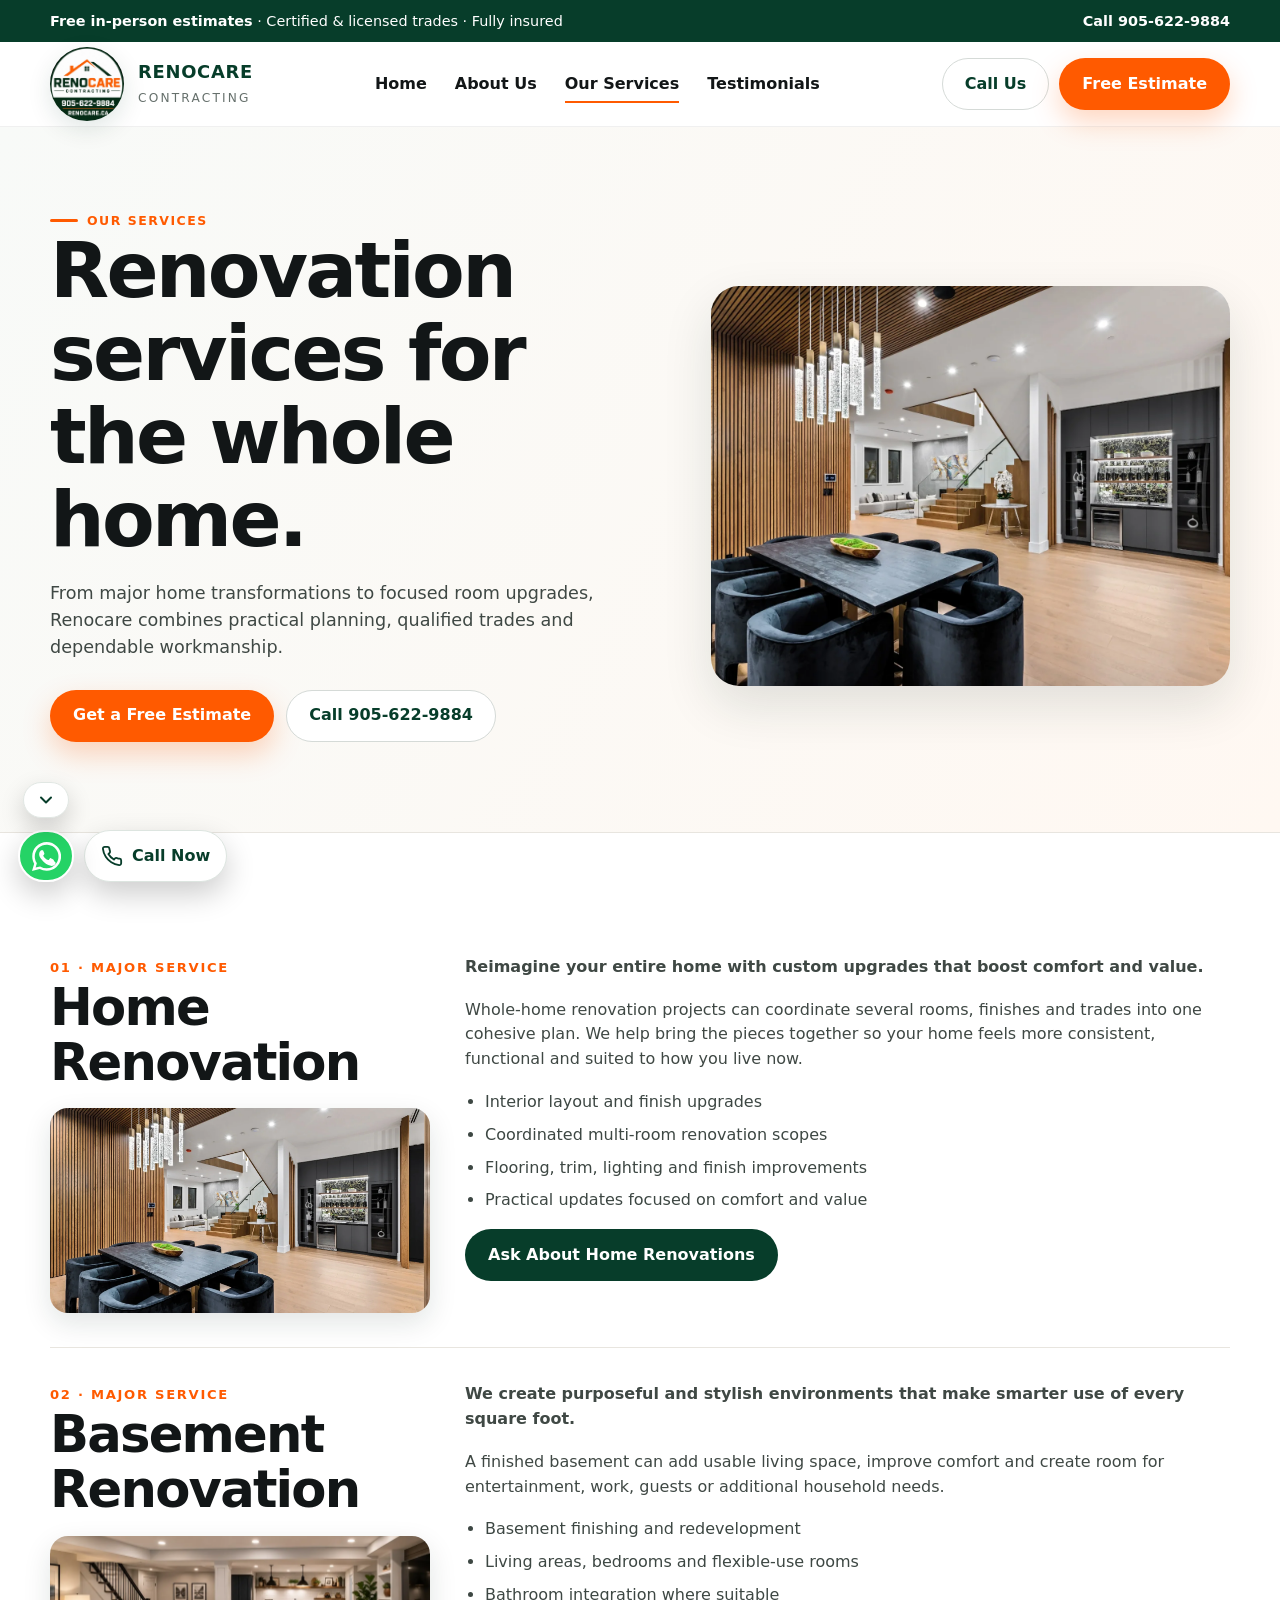
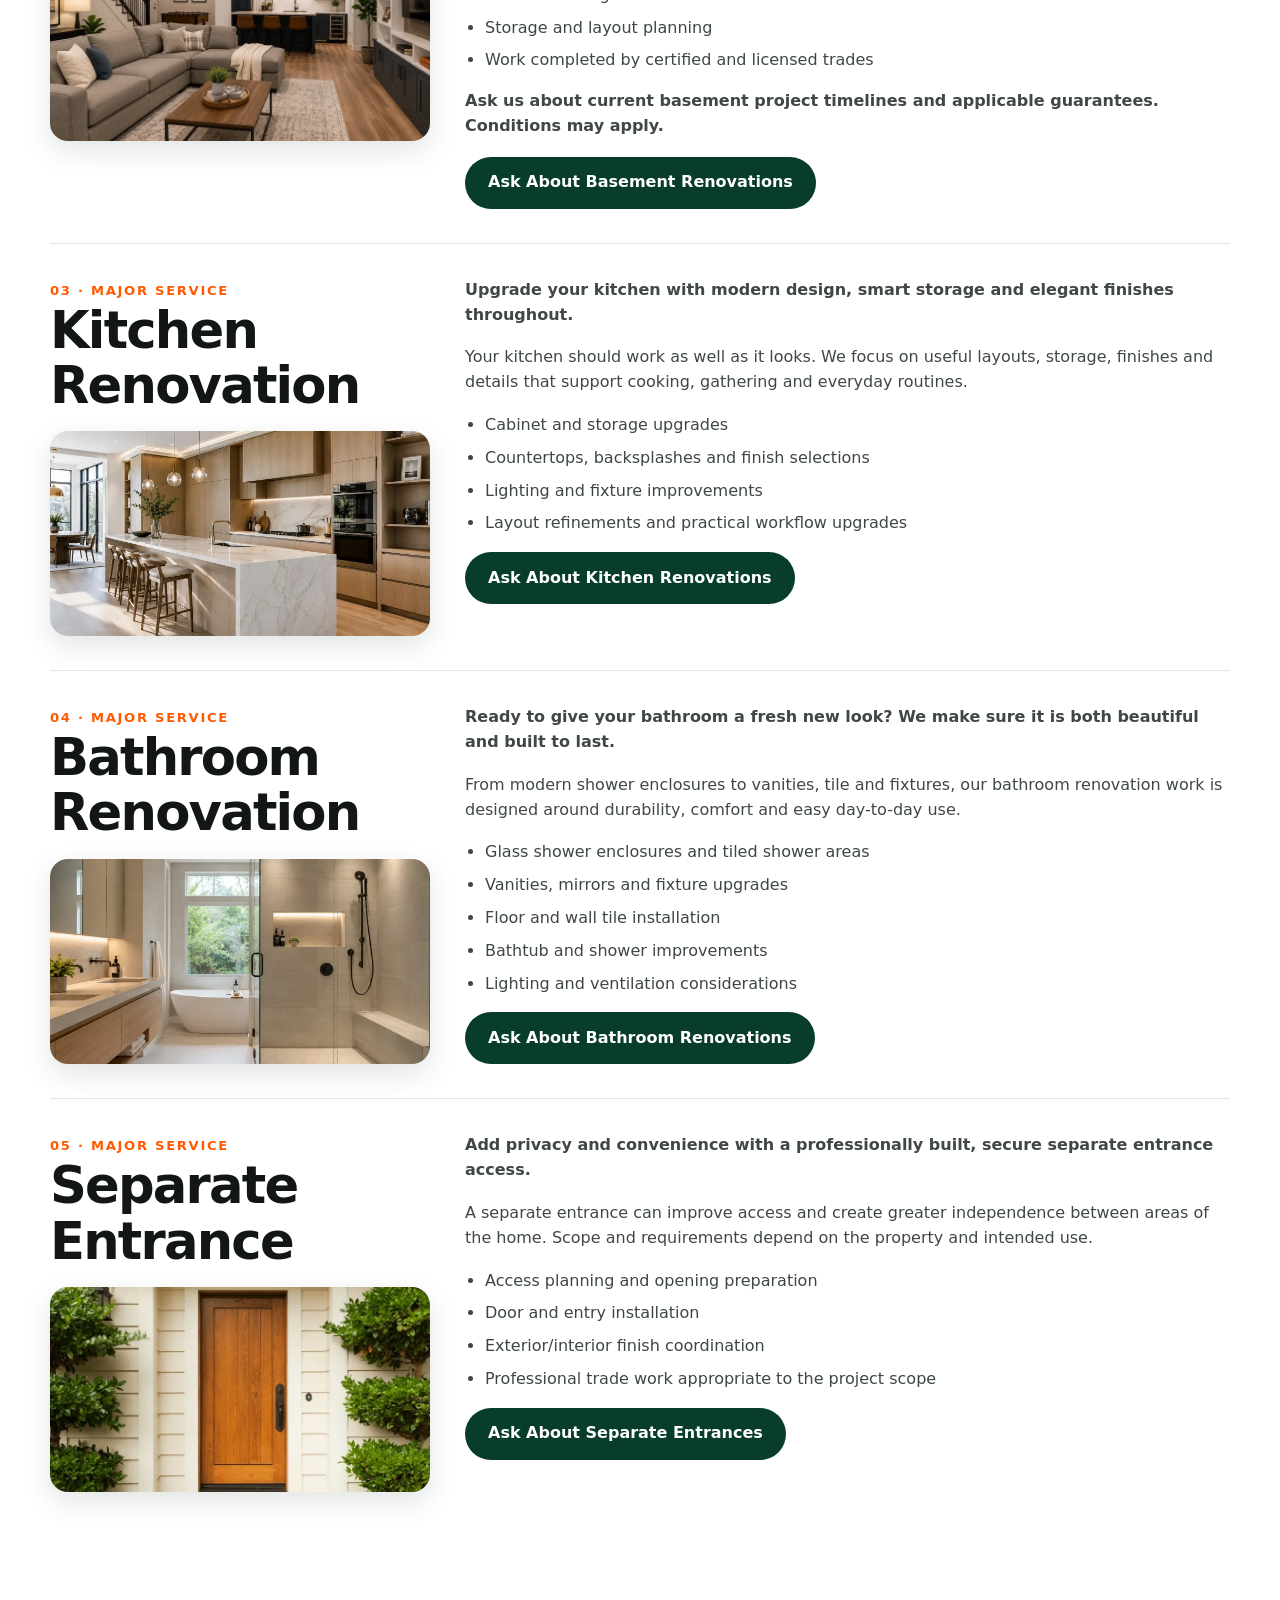
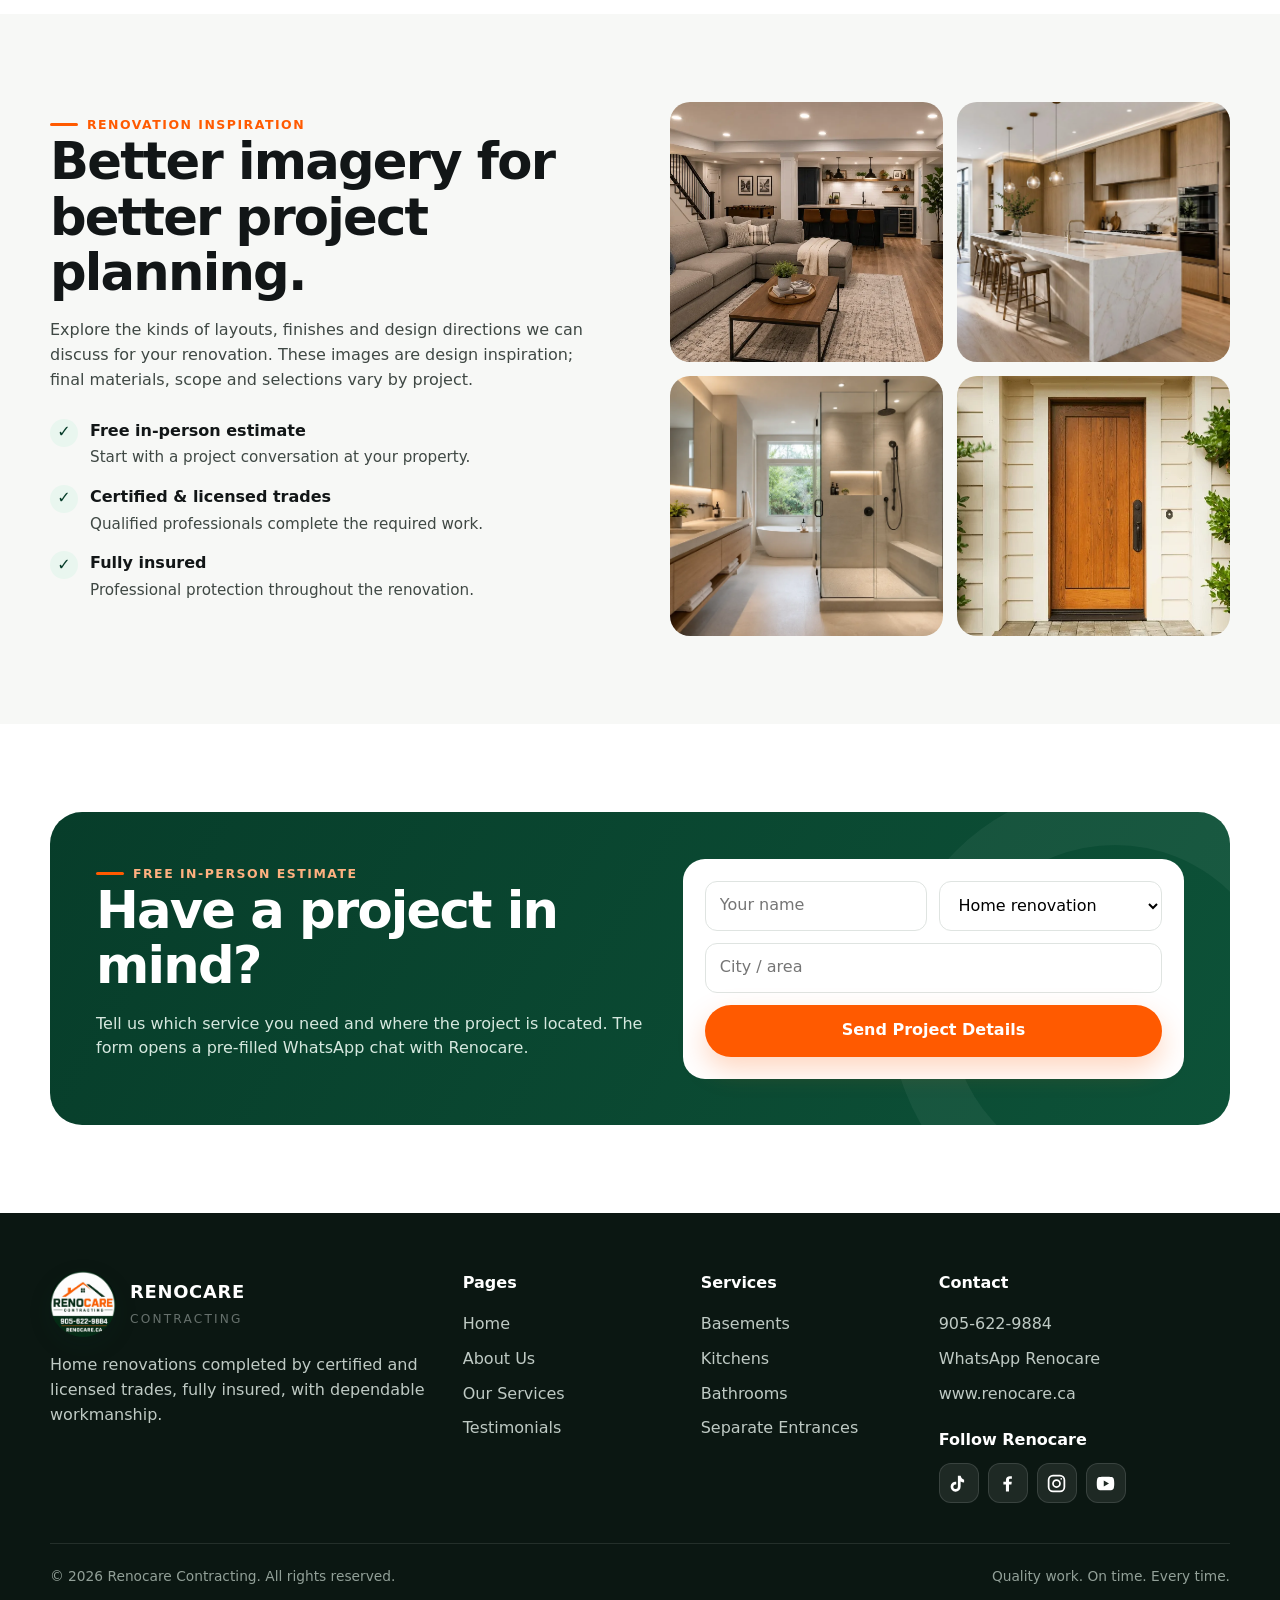
==== services/index.html @ d5295634 "Add files via upload" ====
<!doctype html>
<html lang="en-CA">
<head>
  <meta charset="utf-8"><meta name="viewport" content="width=device-width,initial-scale=1">
  <title>Renovation Services | Renocare Contracting</title>
  <meta name="description" content="Explore Renocare Contracting services including home, basement, kitchen and bathroom renovations plus separate entrances.">
  <link rel="canonical" href="https://www.renocare.ca/services/"><link rel="icon" type="image/png" sizes="32x32" href="/assets/favicon-32.png"><link rel="apple-touch-icon" href="/assets/favicon-180.png"><link rel="stylesheet" href="/styles.css">
</head>
<body>
  <div class="topbar"><div class="container"><p><strong>Free in-person estimates</strong> · Certified & licensed trades · Fully insured</p><a class="hide-mobile" href="tel:+19056229884">Call 905-622-9884</a></div></div>
  <header class="site-header"><div class="container nav"><a class="brand" href="/"><img src="/assets/logo.webp" alt="Renocare Contracting logo"><span class="brand-text"><strong>RENOCARE</strong><span>Contracting</span></span></a><nav class="nav-links"><a href="/">Home</a><a href="/about/">About Us</a><a class="active" href="/services/">Our Services</a><a href="/testimonials/">Testimonials</a></nav><div class="nav-actions"><a class="btn btn-ghost" href="tel:+19056229884">Call Us</a><a class="btn btn-primary" href="https://wa.me/19056229884?text=Hi%20Renocare%2C%20I%27d%20like%20a%20free%20in-person%20estimate." target="_blank" rel="noopener">Free Estimate</a></div><button class="menu-btn" aria-label="Open menu"><svg viewBox="0 0 24 24" fill="none" stroke="currentColor" stroke-width="2"><path d="M4 7h16M4 12h16M4 17h16"/></svg></button><div class="mobile-menu"><a href="/">Home</a><a href="/about/">About Us</a><a href="/services/">Our Services</a><a href="/testimonials/">Testimonials</a><a href="tel:+19056229884">Call 905-622-9884</a></div></div></header>

  <main>
    <section class="page-hero"><div class="container"><div class="reveal"><span class="eyebrow">Our services</span><h1>Renovation services for the whole home.</h1><p>From major home transformations to focused room upgrades, Renocare combines practical planning, qualified trades and dependable workmanship.</p><div class="hero-ctas"><a class="btn btn-primary" href="https://wa.me/19056229884?text=Hi%20Renocare%2C%20I%27d%20like%20a%20free%20in-person%20estimate." target="_blank" rel="noopener">Get a Free Estimate</a><a class="btn btn-ghost" href="tel:+19056229884">Call 905-622-9884</a></div></div><img class="reveal" src="/assets/showcase-home.webp" alt="Premium whole-home renovation inspiration"></div></section>

    <section class="section"><div class="container">
      <div id="home-renovation" class="service-detail reveal"><div class="service-detail-head"><span class="service-number">01 · Major service</span><h2>Home Renovation</h2><img src="/assets/showcase-home.webp" alt="Open-concept whole-home renovation inspiration" loading="lazy"></div><div><p><strong>Reimagine your entire home with custom upgrades that boost comfort and value.</strong></p><p>Whole-home renovation projects can coordinate several rooms, finishes and trades into one cohesive plan. We help bring the pieces together so your home feels more consistent, functional and suited to how you live now.</p><ul><li>Interior layout and finish upgrades</li><li>Coordinated multi-room renovation scopes</li><li>Flooring, trim, lighting and finish improvements</li><li>Practical updates focused on comfort and value</li></ul><a class="btn btn-secondary" href="https://wa.me/19056229884?text=Hi%20Renocare%2C%20I%27m%20interested%20in%20a%20home%20renovation." target="_blank" rel="noopener">Ask About Home Renovations</a></div></div>

      <div id="basement-renovation" class="service-detail reveal"><div class="service-detail-head"><span class="service-number">02 · Major service</span><h2>Basement Renovation</h2><img src="/assets/showcase-basement.webp" alt="Finished basement renovation inspiration" loading="lazy"></div><div><p><strong>We create purposeful and stylish environments that make smarter use of every square foot.</strong></p><p>A finished basement can add usable living space, improve comfort and create room for entertainment, work, guests or additional household needs.</p><ul><li>Basement finishing and redevelopment</li><li>Living areas, bedrooms and flexible-use rooms</li><li>Bathroom integration where suitable</li><li>Storage and layout planning</li><li>Work completed by certified and licensed trades</li></ul><p><strong>Ask us about current basement project timelines and applicable guarantees. Conditions may apply.</strong></p><a class="btn btn-secondary" href="https://wa.me/19056229884?text=Hi%20Renocare%2C%20I%27m%20interested%20in%20a%20basement%20renovation." target="_blank" rel="noopener">Ask About Basement Renovations</a></div></div>

      <div id="kitchen-renovation" class="service-detail reveal"><div class="service-detail-head"><span class="service-number">03 · Major service</span><h2>Kitchen Renovation</h2><img src="/assets/showcase-kitchen.webp" alt="Modern kitchen renovation inspiration" loading="lazy"></div><div><p><strong>Upgrade your kitchen with modern design, smart storage and elegant finishes throughout.</strong></p><p>Your kitchen should work as well as it looks. We focus on useful layouts, storage, finishes and details that support cooking, gathering and everyday routines.</p><ul><li>Cabinet and storage upgrades</li><li>Countertops, backsplashes and finish selections</li><li>Lighting and fixture improvements</li><li>Layout refinements and practical workflow upgrades</li></ul><a class="btn btn-secondary" href="https://wa.me/19056229884?text=Hi%20Renocare%2C%20I%27m%20interested%20in%20a%20kitchen%20renovation." target="_blank" rel="noopener">Ask About Kitchen Renovations</a></div></div>

      <div id="bathroom-renovation" class="service-detail reveal"><div class="service-detail-head"><span class="service-number">04 · Major service</span><h2>Bathroom Renovation</h2><img src="/assets/showcase-bathroom.webp" alt="Modern bathroom renovation inspiration" loading="lazy"></div><div><p><strong>Ready to give your bathroom a fresh new look? We make sure it is both beautiful and built to last.</strong></p><p>From modern shower enclosures to vanities, tile and fixtures, our bathroom renovation work is designed around durability, comfort and easy day-to-day use.</p><ul><li>Glass shower enclosures and tiled shower areas</li><li>Vanities, mirrors and fixture upgrades</li><li>Floor and wall tile installation</li><li>Bathtub and shower improvements</li><li>Lighting and ventilation considerations</li></ul><a class="btn btn-secondary" href="https://wa.me/19056229884?text=Hi%20Renocare%2C%20I%27m%20interested%20in%20a%20bathroom%20renovation." target="_blank" rel="noopener">Ask About Bathroom Renovations</a></div></div>

      <div id="separate-entrance" class="service-detail reveal"><div class="service-detail-head"><span class="service-number">05 · Major service</span><h2>Separate Entrance</h2><img src="/assets/showcase-entrance.webp" alt="Separate home entrance inspiration" loading="lazy"></div><div><p><strong>Add privacy and convenience with a professionally built, secure separate entrance access.</strong></p><p>A separate entrance can improve access and create greater independence between areas of the home. Scope and requirements depend on the property and intended use.</p><ul><li>Access planning and opening preparation</li><li>Door and entry installation</li><li>Exterior/interior finish coordination</li><li>Professional trade work appropriate to the project scope</li></ul><a class="btn btn-secondary" href="https://wa.me/19056229884?text=Hi%20Renocare%2C%20I%27m%20interested%20in%20a%20separate%20entrance." target="_blank" rel="noopener">Ask About Separate Entrances</a></div></div>
    </div></section>

    <section class="section alt"><div class="container split"><div class="reveal"><span class="eyebrow">Renovation inspiration</span><h2>Better imagery for better project planning.</h2><p>Explore the kinds of layouts, finishes and design directions we can discuss for your renovation. These images are design inspiration; final materials, scope and selections vary by project.</p><div class="check-list"><div class="check"><i>✓</i><div><strong>Free in-person estimate</strong><p>Start with a project conversation at your property.</p></div></div><div class="check"><i>✓</i><div><strong>Certified & licensed trades</strong><p>Qualified professionals complete the required work.</p></div></div><div class="check"><i>✓</i><div><strong>Fully insured</strong><p>Professional protection throughout the renovation.</p></div></div></div></div><div class="gallery reveal inspiration-gallery" style="grid-template-columns:1fr 1fr;grid-auto-rows:260px"><img src="/assets/showcase-basement.webp" alt="Basement renovation design inspiration" loading="lazy"><img src="/assets/showcase-kitchen.webp" alt="Kitchen renovation design inspiration" loading="lazy"><img src="/assets/showcase-bathroom.webp" alt="Bathroom renovation design inspiration" loading="lazy"><img src="/assets/showcase-entrance.webp" alt="Separate entrance design inspiration" loading="lazy"></div></div></section>

    <section class="section"><div class="container cta-panel reveal"><div><span class="eyebrow" style="color:#ffb180">Free in-person estimate</span><h2>Have a project in mind?</h2><p>Tell us which service you need and where the project is located. The form opens a pre-filled WhatsApp chat with Renocare.</p></div><form class="estimate-form" data-whatsapp-form><input name="name" placeholder="Your name" required><select name="project"><option value="home renovation">Home renovation</option><option value="basement renovation">Basement renovation</option><option value="kitchen renovation">Kitchen renovation</option><option value="bathroom renovation">Bathroom renovation</option><option value="separate entrance">Separate entrance</option></select><input class="full" name="city" placeholder="City / area"><button class="btn btn-primary full">Send Project Details</button></form></div></section>
  </main>

  <footer class="footer"><div class="container"><div class="footer-grid"><div><a class="brand" href="/"><img src="/assets/logo.webp" alt="Renocare Contracting"><span class="brand-text"><strong style="color:white">RENOCARE</strong><span>Contracting</span></span></a><p style="margin-top:16px">Home renovations completed by certified and licensed trades, fully insured, with dependable workmanship.</p></div><div><h4>Pages</h4><div class="footer-list"><a href="/">Home</a><a href="/about/">About Us</a><a href="/services/">Our Services</a><a href="/testimonials/">Testimonials</a></div></div><div><h4>Services</h4><div class="footer-list"><a href="#basement-renovation">Basements</a><a href="#kitchen-renovation">Kitchens</a><a href="#bathroom-renovation">Bathrooms</a><a href="#separate-entrance">Separate Entrances</a></div></div><div><h4>Contact</h4><div class="footer-list"><a href="tel:+19056229884">905-622-9884</a><a href="https://wa.me/19056229884" target="_blank" rel="noopener">WhatsApp Renocare</a><a href="https://www.renocare.ca">www.renocare.ca</a></div><div class="footer-social"><h4>Follow Renocare</h4><div class="social-links">
<a class="social-link" href="https://www.tiktok.com/@renocare.ca" target="_blank" rel="noopener noreferrer" aria-label="Renocare on TikTok" title="TikTok"><svg viewBox="0 0 24 24" aria-hidden="true"><path d="M14.4 3.2c.5 2.1 1.8 3.7 4 4.5v3.2a9 9 0 0 1-4-1.3v6a5.7 5.7 0 1 1-5-5.6v3.2a2.6 2.6 0 1 0 1.9 2.5V3.2h3.1Z"/></svg></a>
<a class="social-link" href="https://www.facebook.com/renocare365/" target="_blank" rel="noopener noreferrer" aria-label="Renocare on Facebook" title="Facebook"><svg viewBox="0 0 24 24" aria-hidden="true"><path d="M13.7 21v-8h2.8l.4-3h-3.2V8.1c0-.9.3-1.6 1.7-1.6H17V3.8c-.7-.1-1.5-.2-2.3-.2-2.7 0-4.5 1.6-4.5 4.6V10H7.3v3h2.9v8h3.5Z"/></svg></a>
<a class="social-link" href="https://www.instagram.com/renocare365/" target="_blank" rel="noopener noreferrer" aria-label="Renocare on Instagram" title="Instagram"><svg viewBox="0 0 24 24" aria-hidden="true" fill="none" stroke="currentColor" stroke-width="2"><rect x="3" y="3" width="18" height="18" rx="5"/><circle cx="12" cy="12" r="4"/><circle cx="17.4" cy="6.6" r="1" fill="currentColor" stroke="none"/></svg></a>
<a class="social-link" href="https://www.youtube.com/@renocarecanada/" target="_blank" rel="noopener noreferrer" aria-label="Renocare on YouTube" title="YouTube"><svg viewBox="0 0 24 24" aria-hidden="true"><path d="M22 12c0-2.3-.2-4-.5-5-.3-1.1-1.2-2-2.3-2.3C17.6 4.2 12 4.2 12 4.2s-5.6 0-7.2.5C3.7 5 2.8 5.9 2.5 7 2.2 8 2 9.7 2 12s.2 4 .5 5c.3 1.1 1.2 2 2.3 2.3 1.6.5 7.2.5 7.2.5s5.6 0 7.2-.5c1.1-.3 2-1.2 2.3-2.3.3-1 .5-2.7.5-5Zm-12 3.4V8.6l6 3.4-6 3.4Z"/></svg></a>
</div></div></div></div><div class="footer-bottom"><span>© 2026 Renocare Contracting. All rights reserved.</span><span>Quality work. On time. Every time.</span></div></div></footer>
  <div class="float-actions"><div class="float-social-wrap"><button class="social-toggle" type="button" aria-expanded="false" aria-label="Show Renocare social media links" title="Follow Renocare">
<svg viewBox="0 0 24 24" fill="none" stroke="currentColor" stroke-width="2.4" stroke-linecap="round" stroke-linejoin="round" aria-hidden="true"><path d="m6 9 6 6 6-6"/></svg>
</button>
<div class="social-flyout" aria-label="Renocare social media">
<a class="social-flyout-link social-tiktok" href="https://www.tiktok.com/@renocare.ca" target="_blank" rel="noopener noreferrer" aria-label="Renocare on TikTok" title="TikTok" data-label="TikTok"><svg viewBox="0 0 24 24" aria-hidden="true"><path d="M14.4 3.2c.5 2.1 1.8 3.7 4 4.5v3.2a9 9 0 0 1-4-1.3v6a5.7 5.7 0 1 1-5-5.6v3.2a2.6 2.6 0 1 0 1.9 2.5V3.2h3.1Z"/></svg></a>
<a class="social-flyout-link social-youtube" href="https://www.youtube.com/@renocarecanada/" target="_blank" rel="noopener noreferrer" aria-label="Renocare on YouTube" title="YouTube" data-label="YouTube"><svg viewBox="0 0 24 24" aria-hidden="true"><path d="M22 12c0-2.3-.2-4-.5-5-.3-1.1-1.2-2-2.3-2.3C17.6 4.2 12 4.2 12 4.2s-5.6 0-7.2.5C3.7 5 2.8 5.9 2.5 7 2.2 8 2 9.7 2 12s.2 4 .5 5c.3 1.1 1.2 2 2.3 2.3 1.6.5 7.2.5 7.2.5s5.6 0 7.2-.5c1.1-.3 2-1.2 2.3-2.3.3-1 .5-2.7.5-5Zm-12 3.4V8.6l6 3.4-6 3.4Z"/></svg></a>
<a class="social-flyout-link social-instagram" href="https://www.instagram.com/renocare365/" target="_blank" rel="noopener noreferrer" aria-label="Renocare on Instagram" title="Instagram" data-label="Instagram"><svg viewBox="0 0 24 24" aria-hidden="true" fill="none" stroke="currentColor" stroke-width="2"><rect x="3" y="3" width="18" height="18" rx="5"/><circle cx="12" cy="12" r="4"/><circle cx="17.4" cy="6.6" r="1" fill="currentColor" stroke="none"/></svg></a>
<a class="social-flyout-link social-facebook" href="https://www.facebook.com/renocare365/" target="_blank" rel="noopener noreferrer" aria-label="Renocare on Facebook" title="Facebook" data-label="Facebook"><svg viewBox="0 0 24 24" aria-hidden="true"><path d="M13.7 21v-8h2.8l.4-3h-3.2V8.1c0-.9.3-1.6 1.7-1.6H17V3.8c-.7-.1-1.5-.2-2.3-.2-2.7 0-4.5 1.6-4.5 4.6V10H7.3v3h2.9v8h3.5Z"/></svg></a>
</div><a class="float-btn float-whatsapp" aria-label="Message Renocare on WhatsApp" title="Message us on WhatsApp" href="https://wa.me/19056229884?text=Hi%20Renocare%2C%20I%27d%20like%20a%20free%20in-person%20estimate." target="_blank" rel="noopener"><svg viewBox="0 0 24 24" fill="currentColor" aria-hidden="true"><path d="M20.5 3.5A11.8 11.8 0 0 0 12.1 0C5.5 0 .2 5.3.2 11.9c0 2.1.6 4.2 1.6 6L0 24l6.3-1.7a12 12 0 0 0 5.8 1.5h.1c6.6 0 11.9-5.3 11.9-11.9 0-3.2-1.3-6.2-3.6-8.4ZM12.2 21.8h-.1a9.9 9.9 0 0 1-5-1.4l-.4-.2-3.7 1 1-3.6-.2-.4a9.8 9.8 0 1 1 8.4 4.6Zm5.4-7.4c-.3-.1-1.8-.9-2.1-1-.3-.1-.5-.1-.7.2-.2.3-.8 1-.9 1.2-.2.2-.3.2-.6.1-1.7-.8-2.8-1.5-3.9-3.4-.3-.5.3-.5.8-1.6.1-.2 0-.4 0-.6l-.9-2.1c-.2-.5-.5-.4-.7-.4H8c-.2 0-.6.1-.9.4-.3.3-1.2 1.2-1.2 2.9s1.2 3.3 1.4 3.6c.2.2 2.4 3.7 5.8 5.2 2.2 1 3.1 1 4.2.8.7-.1 1.8-.7 2-1.4.3-.7.3-1.3.2-1.4-.1-.1-.3-.2-.6-.3Z"/></svg></a></div><a class="float-btn float-call" aria-label="Call Renocare at 905-622-9884" href="tel:+19056229884"><svg viewBox="0 0 24 24" fill="none" stroke="currentColor" stroke-width="2" aria-hidden="true"><path d="M22 16.9v3a2 2 0 0 1-2.2 2 19.8 19.8 0 0 1-8.6-3.1 19.5 19.5 0 0 1-6-6A19.8 19.8 0 0 1 2.1 4.2 2 2 0 0 1 4.1 2h3a2 2 0 0 1 2 1.7c.1 1 .4 2 .7 2.9a2 2 0 0 1-.5 2.1L8.1 9.9a16 16 0 0 0 6 6l1.2-1.2a2 2 0 0 1 2.1-.5c.9.3 1.9.6 2.9.7A2 2 0 0 1 22 16.9Z"/></svg><span class="desktop-label">Call Now</span><span class="mobile-only">Call</span></a></div>
  <script src="/script.js" defer></script>
</body></html>
---- styles.css ----
:root{
  --green:#073d2a;
  --green-2:#0c5a3d;
  --orange:#ff5a00;
  --orange-2:#ff7a1a;
  --cream:#fff8f2;
  --ink:#121617;
  --muted:#66706c;
  --line:#e8e5df;
  --white:#fff;
  --shadow:0 20px 50px rgba(15,40,29,.12);
  --radius:24px;
}
*{box-sizing:border-box}
html{scroll-behavior:smooth}
body{margin:0;font-family:Inter,ui-sans-serif,system-ui,-apple-system,BlinkMacSystemFont,"Segoe UI",sans-serif;color:var(--ink);background:#fff;line-height:1.55}
img,video{max-width:100%;display:block}
a{color:inherit;text-decoration:none}
button,input,select,textarea{font:inherit}
.container{width:min(1180px,calc(100% - 40px));margin-inline:auto}
.eyebrow{display:inline-flex;align-items:center;gap:9px;text-transform:uppercase;font-weight:850;letter-spacing:.12em;font-size:.78rem;color:var(--orange)}
.eyebrow::before{content:"";width:28px;height:3px;border-radius:999px;background:var(--orange)}
h1,h2,h3{line-height:1.08;margin:0 0 18px;letter-spacing:-.035em}
h1{font-size:clamp(2.7rem,6vw,5.7rem)}
h2{font-size:clamp(2.05rem,4vw,3.7rem)}
h3{font-size:1.35rem}
p{margin:0 0 18px;color:#3f4844}
.btn{display:inline-flex;align-items:center;justify-content:center;gap:10px;min-height:52px;padding:0 22px;border-radius:999px;font-weight:850;border:1px solid transparent;transition:.22s ease;cursor:pointer}
.btn:hover{transform:translateY(-2px)}
.btn-primary{background:var(--orange);color:#fff;box-shadow:0 12px 28px rgba(255,90,0,.25)}
.btn-secondary{background:var(--green);color:#fff}
.btn-ghost{border-color:#d5dad7;background:#fff;color:var(--green)}
.btn svg{width:20px;height:20px;flex:none}
.topbar{background:var(--green);color:#fff;font-size:.9rem}
.topbar .container{display:flex;justify-content:space-between;gap:20px;align-items:center;min-height:42px}
.topbar p{color:#fff;margin:0}
.topbar a{font-weight:800}
.site-header{position:sticky;top:0;z-index:50;background:rgba(255,255,255,.94);backdrop-filter:blur(14px);border-bottom:1px solid rgba(0,0,0,.06)}
.nav{min-height:84px;display:flex;align-items:center;justify-content:space-between;gap:24px}
.brand{display:flex;align-items:center;gap:14px;min-width:0}
.brand img{width:74px;height:74px;object-fit:cover;border-radius:50%;box-shadow:0 8px 24px rgba(7,61,42,.12)}
.brand-text strong{display:block;color:var(--green);font-size:1.12rem;letter-spacing:.04em}
.brand-text span{font-size:.76rem;color:var(--muted);text-transform:uppercase;letter-spacing:.18em}
.nav-links{display:flex;align-items:center;gap:28px;font-weight:750}
.nav-links a{position:relative;padding:10px 0}
.nav-links a::after{content:"";position:absolute;left:0;bottom:3px;width:0;height:2px;background:var(--orange);transition:.2s}
.nav-links a:hover::after,.nav-links a.active::after{width:100%}
.nav-actions{display:flex;align-items:center;gap:10px}
.menu-btn{display:none;border:0;background:#f4f6f5;width:46px;height:46px;border-radius:50%;align-items:center;justify-content:center;color:var(--green)}
.mobile-menu{display:none}
.hero{position:relative;overflow:hidden;background:linear-gradient(120deg,#fff 0%,#fff9f4 58%,#f0f8f4 100%)}
.hero::before{content:"";position:absolute;width:380px;height:380px;background:rgba(255,90,0,.07);border-radius:50%;left:-120px;top:-130px}
.hero-grid{display:grid;grid-template-columns:1.03fr .97fr;gap:52px;align-items:center;padding:76px 0 82px;position:relative;z-index:1}
.hero-copy h1 span{color:var(--orange)}
.hero-copy .lead{font-size:1.18rem;max-width:680px;color:#46504b}
.hero-ctas{display:flex;gap:12px;flex-wrap:wrap;margin:28px 0 26px}
.trust-row{display:flex;gap:22px;flex-wrap:wrap;padding-top:22px;border-top:1px solid var(--line)}
.trust-item{display:flex;align-items:center;gap:9px;font-weight:800;color:var(--green)}
.trust-item span{display:grid;place-items:center;width:30px;height:30px;border-radius:50%;background:#eaf5ef;color:var(--green)}
.hero-media{position:relative}
.hero-media img{width:100%;height:590px;object-fit:cover;border-radius:32px;box-shadow:var(--shadow)}
.offer-card{position:absolute;left:-28px;bottom:28px;background:#fff;border-radius:20px;box-shadow:0 18px 45px rgba(0,0,0,.17);padding:20px 22px;border-left:5px solid var(--orange);max-width:280px}
.offer-card strong{font-size:1.45rem;display:block;color:var(--green)}
.offer-card span{font-size:.9rem;color:var(--muted)}
.badge{position:absolute;right:-10px;top:28px;background:var(--green);color:#fff;border-radius:18px;padding:14px 18px;font-weight:850;box-shadow:var(--shadow)}
.section{padding:88px 0}
.section.alt{background:#f7f8f6}
.section.orange-soft{background:linear-gradient(180deg,#fff9f4,#fff)}
.section-head{display:flex;align-items:end;justify-content:space-between;gap:30px;margin-bottom:40px}
.section-head p{max-width:620px;margin:0}
.service-grid{display:grid;grid-template-columns:repeat(3,1fr);gap:20px}
.service-card{position:relative;background:#fff;border:1px solid var(--line);border-radius:22px;padding:26px;overflow:hidden;min-height:290px;display:flex;flex-direction:column;transition:.22s ease}
.service-card:hover{transform:translateY(-5px);box-shadow:var(--shadow);border-color:transparent}
.service-card .icon{width:54px;height:54px;border-radius:16px;background:#fff0e7;color:var(--orange);display:grid;place-items:center;margin-bottom:34px}
.service-card .icon svg{width:29px;height:29px}
.service-card p{font-size:.96rem}
.service-card a{margin-top:auto;color:var(--green);font-weight:850;display:flex;align-items:center;gap:7px}
.service-card.featured{grid-column:span 2;background:var(--green);color:#fff;min-height:340px}
.service-card.featured p,.service-card.featured a{color:#e9f3ee}
.service-card.featured .icon{background:rgba(255,255,255,.12);color:#fff}
.service-card.featured::after{content:"";position:absolute;right:-85px;top:-85px;width:220px;height:220px;border:32px solid rgba(255,255,255,.06);border-radius:50%}
.split{display:grid;grid-template-columns:1fr 1fr;gap:60px;align-items:center}
.media-stack{position:relative;min-height:560px}
.media-stack .main{position:absolute;left:0;top:0;width:78%;height:500px;object-fit:cover;border-radius:28px;box-shadow:var(--shadow)}
.media-stack .small{position:absolute;right:0;bottom:0;width:50%;height:290px;object-fit:cover;border-radius:24px;border:8px solid #fff;box-shadow:var(--shadow)}
.check-list{display:grid;gap:15px;margin:26px 0}
.check{display:flex;gap:12px;align-items:flex-start}
.check i{font-style:normal;flex:none;width:28px;height:28px;border-radius:50%;display:grid;place-items:center;background:#e9f6ef;color:var(--green);font-weight:900}
.check strong{display:block;margin-bottom:3px}
.check p{margin:0;font-size:.95rem}
.proof-bar{background:var(--green);color:#fff;border-radius:28px;padding:28px 34px;display:grid;grid-template-columns:repeat(4,1fr);gap:16px}
.proof-bar .proof{padding:6px 18px;border-right:1px solid rgba(255,255,255,.16)}
.proof-bar .proof:last-child{border-right:0}
.proof strong{display:block;font-size:1.08rem}
.proof span{font-size:.87rem;color:#cde1d7}
.gallery{display:grid;grid-template-columns:1.15fr .85fr .85fr;grid-auto-rows:280px;gap:14px}
.gallery img,.gallery video{width:100%;height:100%;object-fit:cover;border-radius:20px}
.gallery .tall{grid-row:span 2}
.gallery .wide{grid-column:span 2}
.cta-panel{display:grid;grid-template-columns:1fr .9fr;gap:30px;align-items:center;background:linear-gradient(120deg,var(--green),#0d5238);border-radius:32px;padding:46px;color:#fff;overflow:hidden;position:relative}
.cta-panel::after{content:"";position:absolute;right:-110px;bottom:-110px;width:330px;height:330px;border:60px solid rgba(255,255,255,.05);border-radius:50%}
.cta-panel p{color:#d6e8df}
.estimate-form{position:relative;z-index:1;background:#fff;border-radius:22px;padding:22px;color:var(--ink);display:grid;grid-template-columns:1fr 1fr;gap:12px}
.estimate-form input,.estimate-form select{width:100%;min-height:50px;border:1px solid #dfe4e1;border-radius:12px;padding:0 14px;background:#fff;outline:none}
.estimate-form input:focus,.estimate-form select:focus{border-color:var(--orange);box-shadow:0 0 0 3px rgba(255,90,0,.1)}
.estimate-form .full{grid-column:1/-1}
.page-hero{padding:78px 0 64px;background:linear-gradient(120deg,#f8faf8 0%,#fff8f2 100%);border-bottom:1px solid var(--line)}
.page-hero .container{display:grid;grid-template-columns:1fr .85fr;gap:50px;align-items:center}
.page-hero img{height:400px;width:100%;object-fit:cover;border-radius:28px;box-shadow:var(--shadow)}
.page-hero p{font-size:1.1rem;max-width:680px}
.timeline{display:grid;grid-template-columns:repeat(4,1fr);gap:16px;counter-reset:steps}
.step{border:1px solid var(--line);border-radius:20px;padding:25px;background:#fff;counter-increment:steps}
.step::before{content:"0" counter(steps);display:block;font-size:.8rem;font-weight:900;letter-spacing:.12em;color:var(--orange);margin-bottom:22px}
.about-grid{display:grid;grid-template-columns:1fr 1fr;gap:22px}
.about-card{border:1px solid var(--line);border-radius:22px;padding:28px;background:#fff}
.about-card.dark{background:var(--green);color:#fff;border:0}
.about-card.dark p{color:#d7e6de}
.service-detail{display:grid;grid-template-columns:380px 1fr;gap:35px;padding:34px 0;border-bottom:1px solid var(--line);align-items:start}
.service-detail:last-child{border-bottom:0}
.service-detail .service-number{color:var(--orange);font-size:.82rem;letter-spacing:.13em;font-weight:900;text-transform:uppercase}
.service-detail ul{padding-left:20px;color:#3d4743}
.service-detail li{margin-bottom:8px}
.testimonial-note{padding:22px;border-radius:18px;background:#fff5e9;border:1px solid #ffd8b6;color:#6d3c17}
.review-grid{display:grid;grid-template-columns:repeat(3,1fr);gap:18px}
.review-card{border:1px solid var(--line);border-radius:22px;padding:26px;background:#fff}
.review-card .stars{color:#ff9f1a;letter-spacing:.1em;margin-bottom:14px}
.review-card .placeholder{padding:16px;border-radius:14px;background:#f6f7f6;color:#6a736f;font-size:.92rem;margin-top:16px}
.footer{background:#0b1712;color:#fff;padding:58px 0 28px}
.footer-grid{display:grid;grid-template-columns:1.3fr .7fr .7fr 1fr;gap:34px}
.footer h4{margin:0 0 16px;font-size:1rem}
.footer p,.footer a{color:#bfcac4}
.footer a:hover{color:#fff}
.footer .brand img{width:66px;height:66px}
.footer-list{display:grid;gap:10px}
.footer-bottom{display:flex;justify-content:space-between;gap:20px;align-items:center;margin-top:40px;padding-top:22px;border-top:1px solid rgba(255,255,255,.1);font-size:.86rem;color:#92a098}
.float-actions{position:fixed;left:18px;bottom:18px;z-index:60;display:flex;gap:10px;align-items:center}
.float-btn{height:52px;border-radius:999px;padding:0 16px;display:inline-flex;align-items:center;gap:9px;font-weight:900;box-shadow:0 12px 30px rgba(0,0,0,.2)}
.float-btn svg{width:22px;height:22px;flex:none}
.float-whatsapp{width:56px;padding:0;justify-content:center;background:#25d366;color:#fff;border:2px solid #fff}
.float-whatsapp svg{width:29px;height:29px}
.float-call{background:#fff;color:var(--green);border:1px solid #dde5e0}
.mobile-only{display:none}
.reveal{opacity:0;transform:translateY(14px);transition:.55s ease}
.reveal.visible{opacity:1;transform:none}
@media(max-width:980px){
  .nav-links,.nav-actions{display:none}
  .menu-btn{display:flex}
  .mobile-menu{display:none;position:absolute;top:100%;left:0;right:0;background:#fff;border-bottom:1px solid var(--line);padding:18px 20px 24px;box-shadow:0 18px 30px rgba(0,0,0,.08)}
  .mobile-menu.open{display:grid;gap:10px}
  .mobile-menu a{padding:12px 6px;font-weight:800}
  .hero-grid,.split,.page-hero .container,.cta-panel{grid-template-columns:1fr}
  .hero-grid{padding-top:54px}
  .hero-media{max-width:760px}
  .hero-media img{height:500px}
  .service-grid{grid-template-columns:1fr 1fr}
  .service-card.featured{grid-column:span 2}
  .proof-bar{grid-template-columns:1fr 1fr}
  .proof-bar .proof:nth-child(2){border-right:0}
  .timeline{grid-template-columns:1fr 1fr}
  .footer-grid{grid-template-columns:1fr 1fr}
  .service-detail{grid-template-columns:1fr}
  .review-grid{grid-template-columns:1fr 1fr}
}
@media(max-width:650px){
  .container{width:min(100% - 28px,1180px)}
  .topbar .container{justify-content:center;text-align:center;min-height:38px}
  .topbar .hide-mobile{display:none}
  .brand img{width:60px;height:60px}
  .brand-text{display:none}
  .nav{min-height:72px}
  .hero-grid{gap:28px;padding:42px 0 58px}
  .hero-media img{height:390px;border-radius:22px}
  .offer-card{left:10px;right:10px;bottom:12px;max-width:none}
  .badge{right:10px;top:10px}
  .section{padding:64px 0}
  .section-head{align-items:start;flex-direction:column}
  .service-grid{grid-template-columns:1fr}
  .service-card.featured{grid-column:auto}
  .media-stack{min-height:440px}
  .media-stack .main{height:400px;width:88%}
  .media-stack .small{height:220px;width:52%}
  .proof-bar{grid-template-columns:1fr;padding:24px}
  .proof-bar .proof{border-right:0;border-bottom:1px solid rgba(255,255,255,.15);padding:12px 4px}
  .proof-bar .proof:last-child{border-bottom:0}
  .gallery{grid-template-columns:1fr 1fr;grid-auto-rows:220px}
  .gallery .tall{grid-row:span 1}
  .gallery .wide{grid-column:span 2}
  .estimate-form{grid-template-columns:1fr}
  .estimate-form .full{grid-column:auto}
  .page-hero{padding:50px 0}
  .page-hero img{height:300px}
  .timeline,.about-grid,.review-grid{grid-template-columns:1fr}
  .footer-grid{grid-template-columns:1fr}
  .footer-bottom{flex-direction:column;align-items:flex-start}
  .float-actions{left:12px;right:12px;bottom:12px}
  .float-btn{justify-content:center;padding:0 10px}
  .float-whatsapp{flex:0 0 56px;padding:0}
  .float-call{flex:1}
  .float-btn span{font-size:.86rem}
  .desktop-label{display:none}
  .mobile-only{display:inline}
}


/* Social profiles */
.footer-social{margin-top:22px}
.footer-social h4{margin-bottom:10px}
.social-links{display:flex;flex-wrap:wrap;gap:9px}
.social-link{width:40px;height:40px;border-radius:12px;display:grid;place-items:center;background:rgba(255,255,255,.08);border:1px solid rgba(255,255,255,.12);color:#fff!important;transition:.2s ease}
.social-link:hover{transform:translateY(-2px);background:var(--orange);border-color:var(--orange);color:#fff!important}
.social-link svg{width:21px;height:21px;fill:currentColor}
.social-link svg[fill="none"]{fill:none}

/* Premium illustrative imagery on the services page */
.service-detail-head img{width:100%;height:205px;object-fit:cover;border-radius:18px;margin-top:18px;box-shadow:0 10px 28px rgba(14,45,34,.12)}
.inspiration-gallery img{object-position:center}
@media(max-width:980px){
  .service-detail-head{display:grid;grid-template-columns:minmax(220px,320px) 1fr;gap:22px;align-items:end}
  .service-detail-head img{grid-row:1 / span 2;grid-column:1;height:190px;margin-top:0}
  .service-detail-head .service-number,.service-detail-head h2{grid-column:2;margin:0}
}
@media(max-width:650px){
  .service-detail-head{display:block}
  .service-detail-head img{height:220px;margin-top:16px}
}


/* Expandable social launcher above the floating WhatsApp button */
.float-social-wrap{position:relative;display:flex;align-items:center}
.social-toggle{position:absolute;left:5px;bottom:64px;width:46px;height:36px;border:0;border-radius:999px;background:#fff;color:var(--green);display:grid;place-items:center;cursor:pointer;box-shadow:0 10px 24px rgba(0,0,0,.18);border:1px solid #e1e7e3;z-index:3;transition:transform .2s ease,background .2s ease,color .2s ease}
.social-toggle:hover{background:var(--orange);color:#fff;transform:translateY(-2px)}
.social-toggle svg{width:20px;height:20px;transition:transform .25s ease}
.float-social-wrap.open .social-toggle svg{transform:rotate(180deg)}
.social-flyout{position:absolute;left:3px;bottom:110px;display:flex;flex-direction:column;gap:9px;opacity:0;visibility:hidden;pointer-events:none;transform:translateY(12px) scale(.94);transform-origin:bottom left;transition:opacity .2s ease,transform .2s ease,visibility .2s ease;z-index:2}
.float-social-wrap.open .social-flyout{opacity:1;visibility:visible;pointer-events:auto;transform:none}
.social-flyout-link{position:relative;width:50px;height:50px;border-radius:50%;display:grid;place-items:center;color:#fff;box-shadow:0 9px 24px rgba(0,0,0,.22);border:2px solid #fff;transition:transform .18s ease,box-shadow .18s ease}
.social-flyout-link:hover{transform:translateY(-2px) scale(1.05);box-shadow:0 12px 28px rgba(0,0,0,.28)}
.social-flyout-link svg{width:24px;height:24px;fill:currentColor}
.social-flyout-link svg[fill="none"]{fill:none}
.social-flyout-link::after{content:attr(data-label);position:absolute;left:59px;top:50%;transform:translateY(-50%) translateX(-4px);padding:6px 9px;border-radius:8px;background:#101713;color:#fff;font-size:.75rem;font-weight:800;white-space:nowrap;opacity:0;pointer-events:none;transition:.15s ease;box-shadow:0 5px 14px rgba(0,0,0,.18)}
.social-flyout-link:hover::after{opacity:1;transform:translateY(-50%) translateX(0)}
.social-tiktok{background:#111}
.social-youtube{background:#ff0033}
.social-instagram{background:linear-gradient(135deg,#833ab4,#fd1d1d,#fcb045)}
.social-facebook{background:#1877f2}
@media(max-width:650px){
  .float-social-wrap{flex:0 0 56px;width:56px}
  .float-social-wrap .float-whatsapp{width:56px;flex:0 0 56px}
  .social-toggle{left:5px;bottom:62px}
  .social-flyout{left:3px;bottom:106px}
  .social-flyout-link::after{display:none}
}
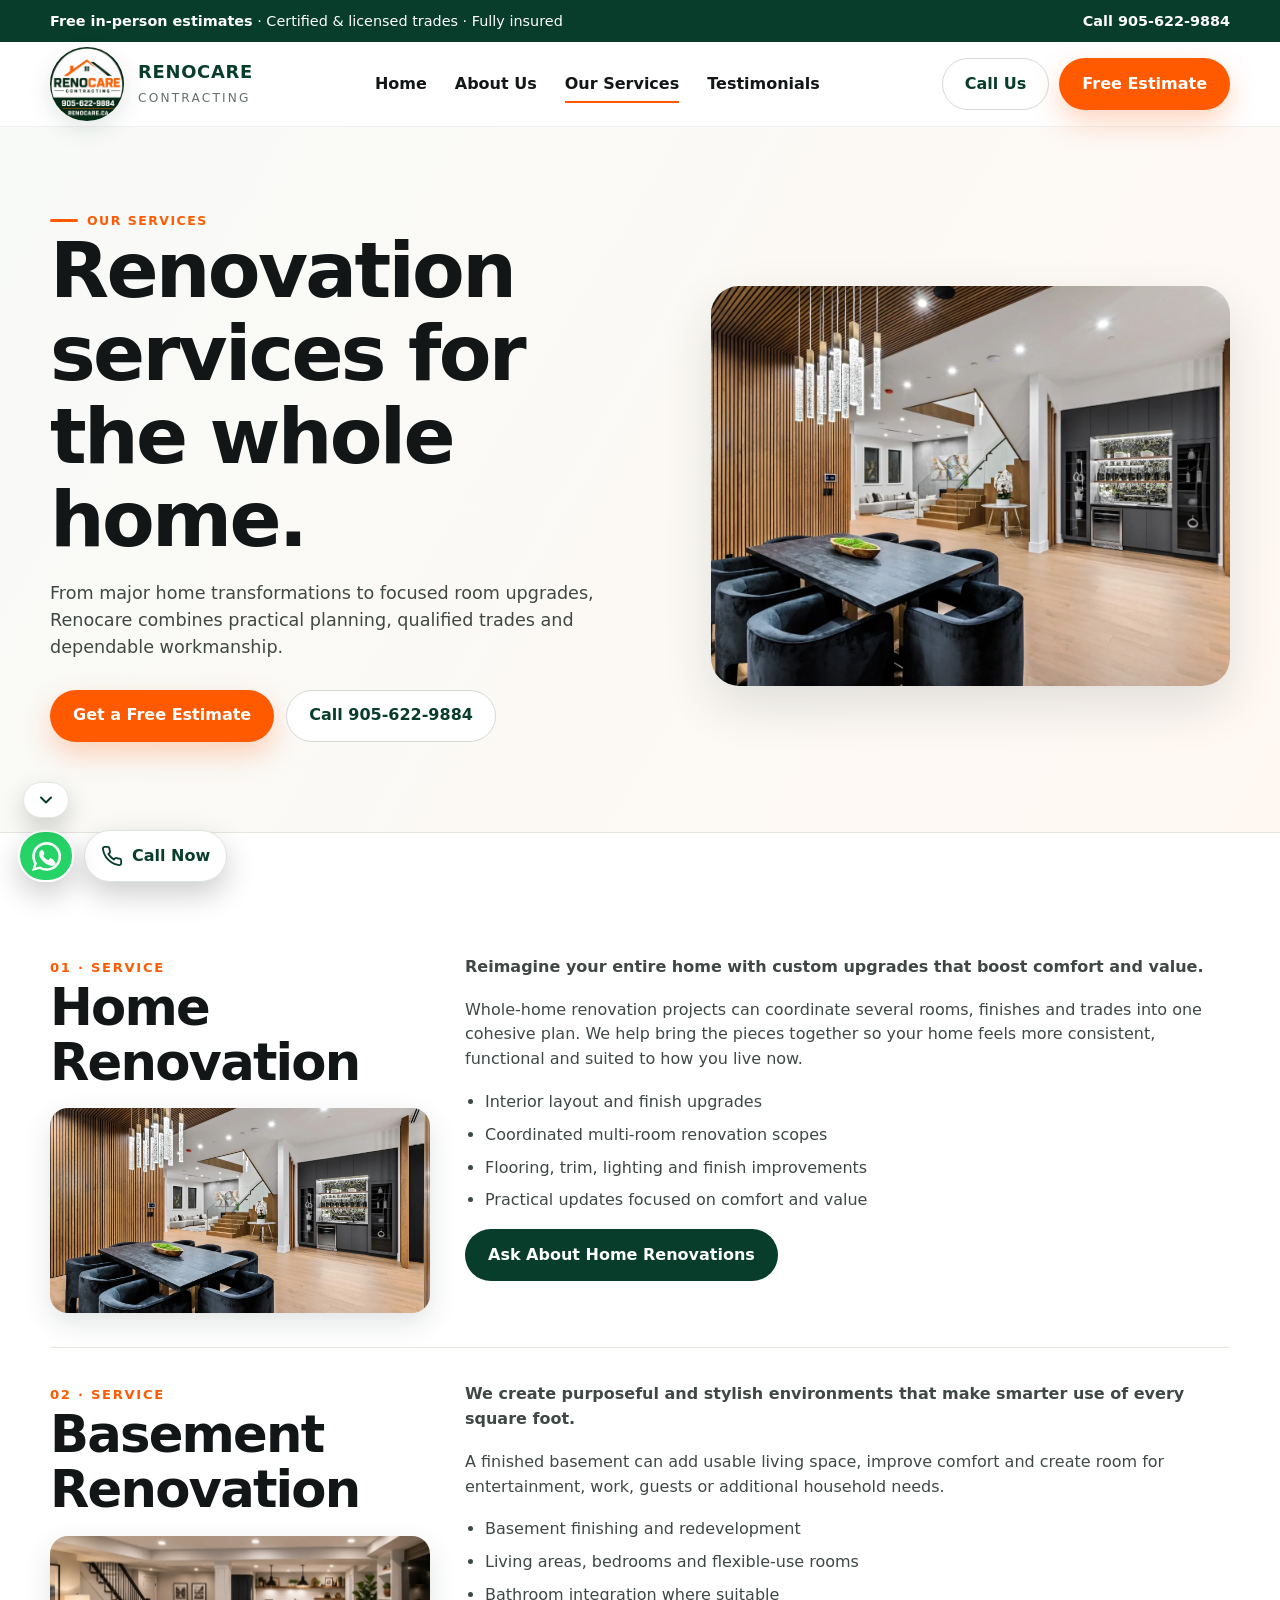
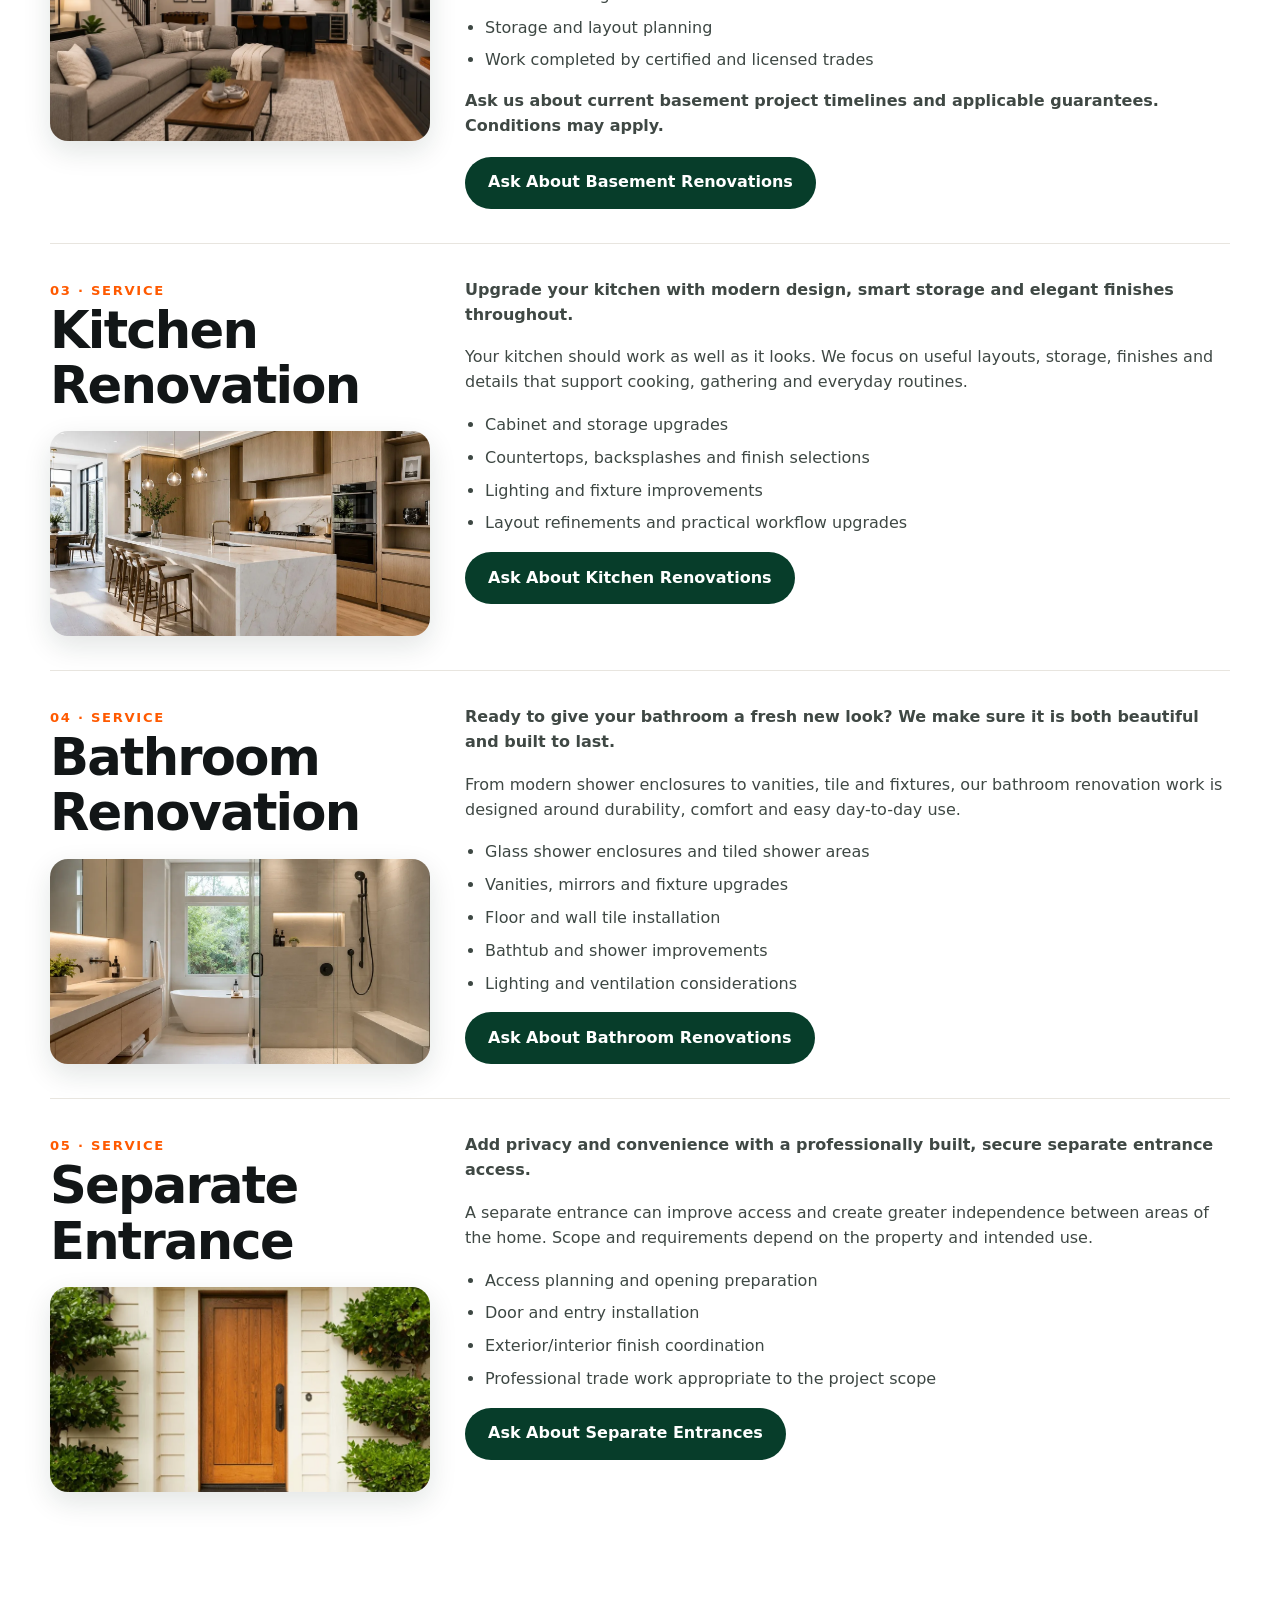
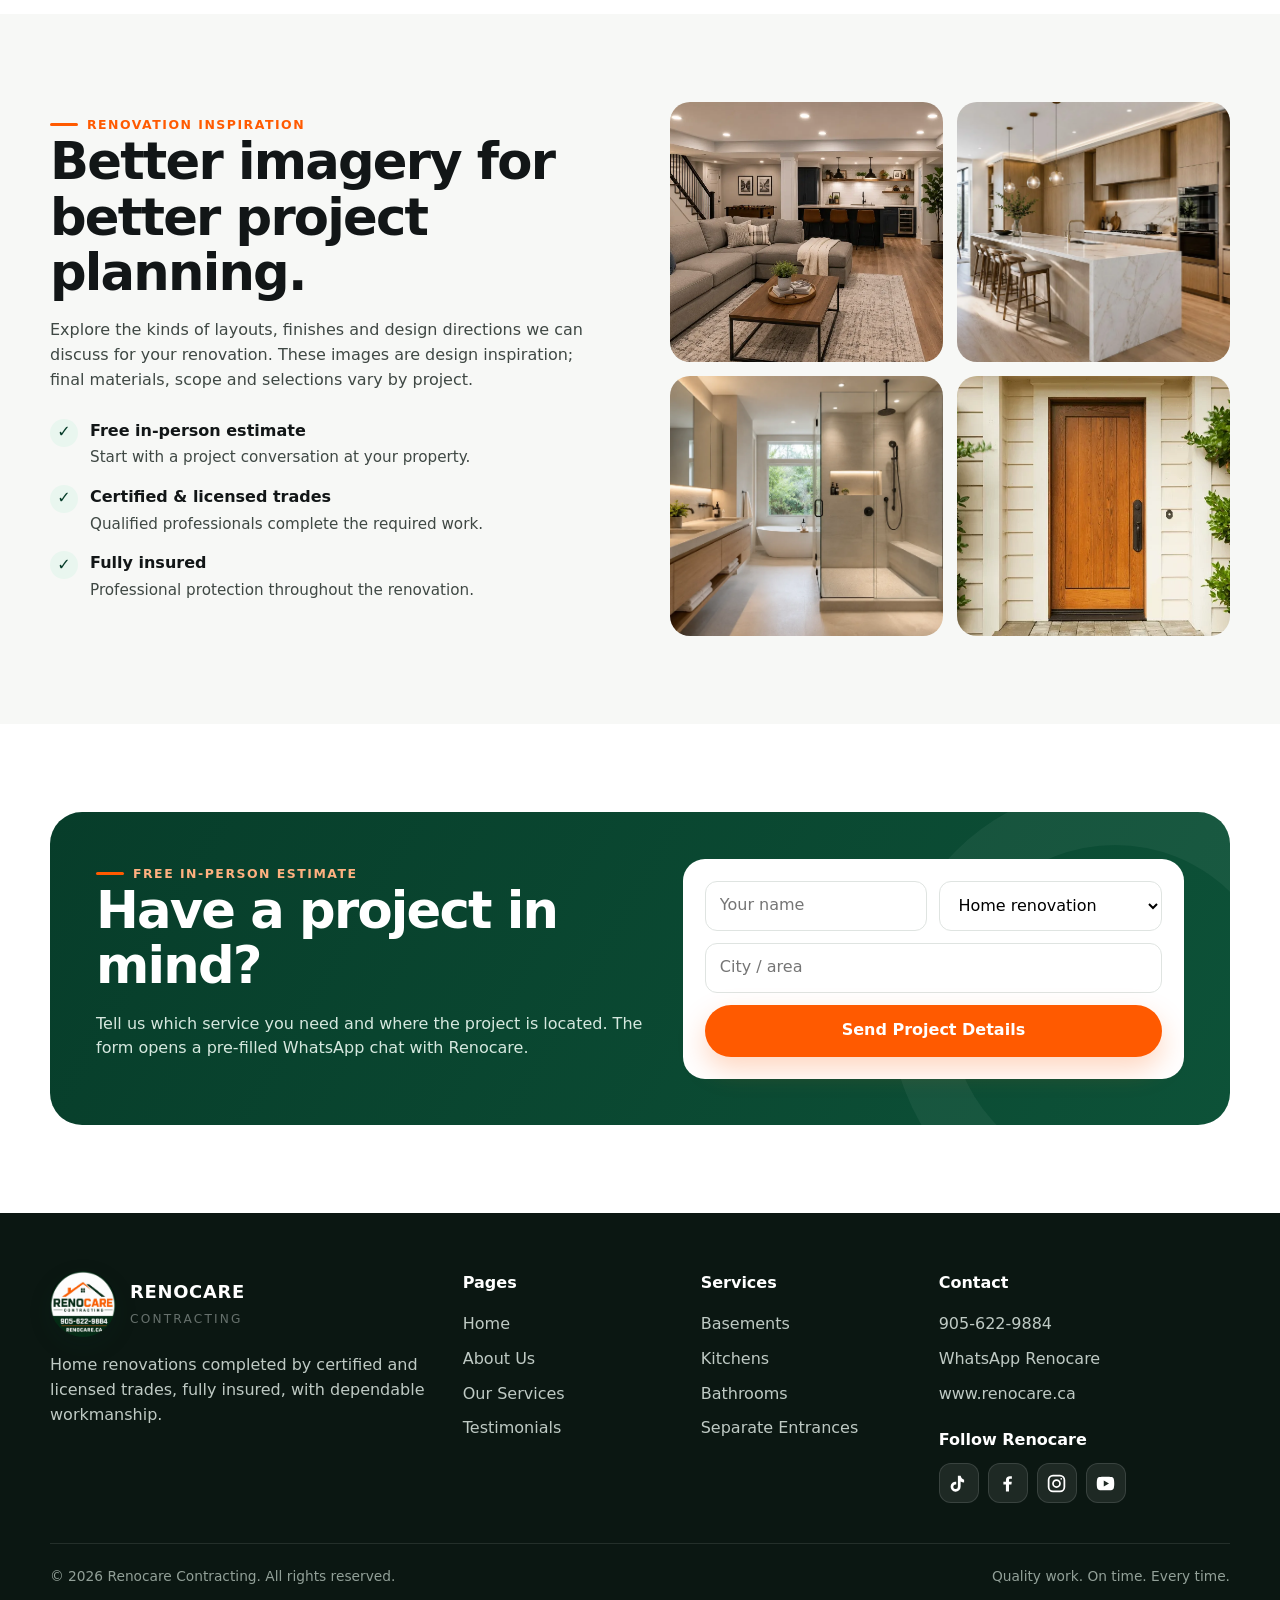
==== commit f95e2742: "Update index.html major" ====
--- a/services/index.html
+++ b/services/index.html
@@ -14,15 +14,15 @@
     <section class="page-hero"><div class="container"><div class="reveal"><span class="eyebrow">Our services</span><h1>Renovation services for the whole home.</h1><p>From major home transformations to focused room upgrades, Renocare combines practical planning, qualified trades and dependable workmanship.</p><div class="hero-ctas"><a class="btn btn-primary" href="https://wa.me/19056229884?text=Hi%20Renocare%2C%20I%27d%20like%20a%20free%20in-person%20estimate." target="_blank" rel="noopener">Get a Free Estimate</a><a class="btn btn-ghost" href="tel:+19056229884">Call 905-622-9884</a></div></div><img class="reveal" src="/assets/showcase-home.webp" alt="Premium whole-home renovation inspiration"></div></section>
 
     <section class="section"><div class="container">
-      <div id="home-renovation" class="service-detail reveal"><div class="service-detail-head"><span class="service-number">01 · Major service</span><h2>Home Renovation</h2><img src="/assets/showcase-home.webp" alt="Open-concept whole-home renovation inspiration" loading="lazy"></div><div><p><strong>Reimagine your entire home with custom upgrades that boost comfort and value.</strong></p><p>Whole-home renovation projects can coordinate several rooms, finishes and trades into one cohesive plan. We help bring the pieces together so your home feels more consistent, functional and suited to how you live now.</p><ul><li>Interior layout and finish upgrades</li><li>Coordinated multi-room renovation scopes</li><li>Flooring, trim, lighting and finish improvements</li><li>Practical updates focused on comfort and value</li></ul><a class="btn btn-secondary" href="https://wa.me/19056229884?text=Hi%20Renocare%2C%20I%27m%20interested%20in%20a%20home%20renovation." target="_blank" rel="noopener">Ask About Home Renovations</a></div></div>
+      <div id="home-renovation" class="service-detail reveal"><div class="service-detail-head"><span class="service-number">01 · Service</span><h2>Home Renovation</h2><img src="/assets/showcase-home.webp" alt="Open-concept whole-home renovation inspiration" loading="lazy"></div><div><p><strong>Reimagine your entire home with custom upgrades that boost comfort and value.</strong></p><p>Whole-home renovation projects can coordinate several rooms, finishes and trades into one cohesive plan. We help bring the pieces together so your home feels more consistent, functional and suited to how you live now.</p><ul><li>Interior layout and finish upgrades</li><li>Coordinated multi-room renovation scopes</li><li>Flooring, trim, lighting and finish improvements</li><li>Practical updates focused on comfort and value</li></ul><a class="btn btn-secondary" href="https://wa.me/19056229884?text=Hi%20Renocare%2C%20I%27m%20interested%20in%20a%20home%20renovation." target="_blank" rel="noopener">Ask About Home Renovations</a></div></div>
 
-      <div id="basement-renovation" class="service-detail reveal"><div class="service-detail-head"><span class="service-number">02 · Major service</span><h2>Basement Renovation</h2><img src="/assets/showcase-basement.webp" alt="Finished basement renovation inspiration" loading="lazy"></div><div><p><strong>We create purposeful and stylish environments that make smarter use of every square foot.</strong></p><p>A finished basement can add usable living space, improve comfort and create room for entertainment, work, guests or additional household needs.</p><ul><li>Basement finishing and redevelopment</li><li>Living areas, bedrooms and flexible-use rooms</li><li>Bathroom integration where suitable</li><li>Storage and layout planning</li><li>Work completed by certified and licensed trades</li></ul><p><strong>Ask us about current basement project timelines and applicable guarantees. Conditions may apply.</strong></p><a class="btn btn-secondary" href="https://wa.me/19056229884?text=Hi%20Renocare%2C%20I%27m%20interested%20in%20a%20basement%20renovation." target="_blank" rel="noopener">Ask About Basement Renovations</a></div></div>
+      <div id="basement-renovation" class="service-detail reveal"><div class="service-detail-head"><span class="service-number">02 · Service</span><h2>Basement Renovation</h2><img src="/assets/showcase-basement.webp" alt="Finished basement renovation inspiration" loading="lazy"></div><div><p><strong>We create purposeful and stylish environments that make smarter use of every square foot.</strong></p><p>A finished basement can add usable living space, improve comfort and create room for entertainment, work, guests or additional household needs.</p><ul><li>Basement finishing and redevelopment</li><li>Living areas, bedrooms and flexible-use rooms</li><li>Bathroom integration where suitable</li><li>Storage and layout planning</li><li>Work completed by certified and licensed trades</li></ul><p><strong>Ask us about current basement project timelines and applicable guarantees. Conditions may apply.</strong></p><a class="btn btn-secondary" href="https://wa.me/19056229884?text=Hi%20Renocare%2C%20I%27m%20interested%20in%20a%20basement%20renovation." target="_blank" rel="noopener">Ask About Basement Renovations</a></div></div>
 
-      <div id="kitchen-renovation" class="service-detail reveal"><div class="service-detail-head"><span class="service-number">03 · Major service</span><h2>Kitchen Renovation</h2><img src="/assets/showcase-kitchen.webp" alt="Modern kitchen renovation inspiration" loading="lazy"></div><div><p><strong>Upgrade your kitchen with modern design, smart storage and elegant finishes throughout.</strong></p><p>Your kitchen should work as well as it looks. We focus on useful layouts, storage, finishes and details that support cooking, gathering and everyday routines.</p><ul><li>Cabinet and storage upgrades</li><li>Countertops, backsplashes and finish selections</li><li>Lighting and fixture improvements</li><li>Layout refinements and practical workflow upgrades</li></ul><a class="btn btn-secondary" href="https://wa.me/19056229884?text=Hi%20Renocare%2C%20I%27m%20interested%20in%20a%20kitchen%20renovation." target="_blank" rel="noopener">Ask About Kitchen Renovations</a></div></div>
+      <div id="kitchen-renovation" class="service-detail reveal"><div class="service-detail-head"><span class="service-number">03 · Service</span><h2>Kitchen Renovation</h2><img src="/assets/showcase-kitchen.webp" alt="Modern kitchen renovation inspiration" loading="lazy"></div><div><p><strong>Upgrade your kitchen with modern design, smart storage and elegant finishes throughout.</strong></p><p>Your kitchen should work as well as it looks. We focus on useful layouts, storage, finishes and details that support cooking, gathering and everyday routines.</p><ul><li>Cabinet and storage upgrades</li><li>Countertops, backsplashes and finish selections</li><li>Lighting and fixture improvements</li><li>Layout refinements and practical workflow upgrades</li></ul><a class="btn btn-secondary" href="https://wa.me/19056229884?text=Hi%20Renocare%2C%20I%27m%20interested%20in%20a%20kitchen%20renovation." target="_blank" rel="noopener">Ask About Kitchen Renovations</a></div></div>
 
-      <div id="bathroom-renovation" class="service-detail reveal"><div class="service-detail-head"><span class="service-number">04 · Major service</span><h2>Bathroom Renovation</h2><img src="/assets/showcase-bathroom.webp" alt="Modern bathroom renovation inspiration" loading="lazy"></div><div><p><strong>Ready to give your bathroom a fresh new look? We make sure it is both beautiful and built to last.</strong></p><p>From modern shower enclosures to vanities, tile and fixtures, our bathroom renovation work is designed around durability, comfort and easy day-to-day use.</p><ul><li>Glass shower enclosures and tiled shower areas</li><li>Vanities, mirrors and fixture upgrades</li><li>Floor and wall tile installation</li><li>Bathtub and shower improvements</li><li>Lighting and ventilation considerations</li></ul><a class="btn btn-secondary" href="https://wa.me/19056229884?text=Hi%20Renocare%2C%20I%27m%20interested%20in%20a%20bathroom%20renovation." target="_blank" rel="noopener">Ask About Bathroom Renovations</a></div></div>
+      <div id="bathroom-renovation" class="service-detail reveal"><div class="service-detail-head"><span class="service-number">04 · Service</span><h2>Bathroom Renovation</h2><img src="/assets/showcase-bathroom.webp" alt="Modern bathroom renovation inspiration" loading="lazy"></div><div><p><strong>Ready to give your bathroom a fresh new look? We make sure it is both beautiful and built to last.</strong></p><p>From modern shower enclosures to vanities, tile and fixtures, our bathroom renovation work is designed around durability, comfort and easy day-to-day use.</p><ul><li>Glass shower enclosures and tiled shower areas</li><li>Vanities, mirrors and fixture upgrades</li><li>Floor and wall tile installation</li><li>Bathtub and shower improvements</li><li>Lighting and ventilation considerations</li></ul><a class="btn btn-secondary" href="https://wa.me/19056229884?text=Hi%20Renocare%2C%20I%27m%20interested%20in%20a%20bathroom%20renovation." target="_blank" rel="noopener">Ask About Bathroom Renovations</a></div></div>
 
-      <div id="separate-entrance" class="service-detail reveal"><div class="service-detail-head"><span class="service-number">05 · Major service</span><h2>Separate Entrance</h2><img src="/assets/showcase-entrance.webp" alt="Separate home entrance inspiration" loading="lazy"></div><div><p><strong>Add privacy and convenience with a professionally built, secure separate entrance access.</strong></p><p>A separate entrance can improve access and create greater independence between areas of the home. Scope and requirements depend on the property and intended use.</p><ul><li>Access planning and opening preparation</li><li>Door and entry installation</li><li>Exterior/interior finish coordination</li><li>Professional trade work appropriate to the project scope</li></ul><a class="btn btn-secondary" href="https://wa.me/19056229884?text=Hi%20Renocare%2C%20I%27m%20interested%20in%20a%20separate%20entrance." target="_blank" rel="noopener">Ask About Separate Entrances</a></div></div>
+      <div id="separate-entrance" class="service-detail reveal"><div class="service-detail-head"><span class="service-number">05 · Service</span><h2>Separate Entrance</h2><img src="/assets/showcase-entrance.webp" alt="Separate home entrance inspiration" loading="lazy"></div><div><p><strong>Add privacy and convenience with a professionally built, secure separate entrance access.</strong></p><p>A separate entrance can improve access and create greater independence between areas of the home. Scope and requirements depend on the property and intended use.</p><ul><li>Access planning and opening preparation</li><li>Door and entry installation</li><li>Exterior/interior finish coordination</li><li>Professional trade work appropriate to the project scope</li></ul><a class="btn btn-secondary" href="https://wa.me/19056229884?text=Hi%20Renocare%2C%20I%27m%20interested%20in%20a%20separate%20entrance." target="_blank" rel="noopener">Ask About Separate Entrances</a></div></div>
     </div></section>
 
     <section class="section alt"><div class="container split"><div class="reveal"><span class="eyebrow">Renovation inspiration</span><h2>Better imagery for better project planning.</h2><p>Explore the kinds of layouts, finishes and design directions we can discuss for your renovation. These images are design inspiration; final materials, scope and selections vary by project.</p><div class="check-list"><div class="check"><i>✓</i><div><strong>Free in-person estimate</strong><p>Start with a project conversation at your property.</p></div></div><div class="check"><i>✓</i><div><strong>Certified & licensed trades</strong><p>Qualified professionals complete the required work.</p></div></div><div class="check"><i>✓</i><div><strong>Fully insured</strong><p>Professional protection throughout the renovation.</p></div></div></div></div><div class="gallery reveal inspiration-gallery" style="grid-template-columns:1fr 1fr;grid-auto-rows:260px"><img src="/assets/showcase-basement.webp" alt="Basement renovation design inspiration" loading="lazy"><img src="/assets/showcase-kitchen.webp" alt="Kitchen renovation design inspiration" loading="lazy"><img src="/assets/showcase-bathroom.webp" alt="Bathroom renovation design inspiration" loading="lazy"><img src="/assets/showcase-entrance.webp" alt="Separate entrance design inspiration" loading="lazy"></div></div></section>
